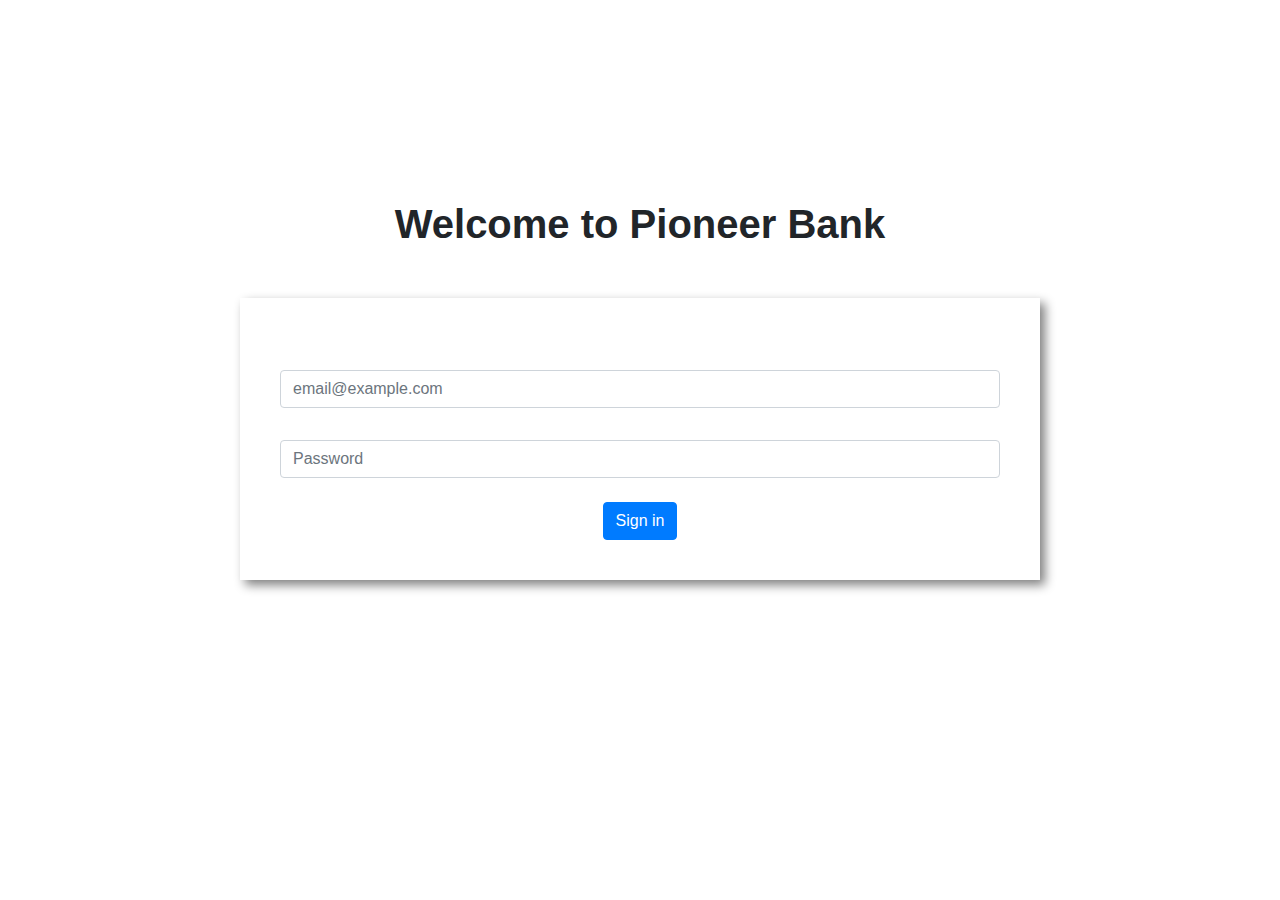
==== index.html @ 8dc9dff0 "floowing code hero jankar vai" ====
<!doctype html>
<html lang="en">
  <head>
    <!-- Required meta tags -->
    <meta charset="utf-8">
    <meta name="viewport" content="width=device-width, initial-scale=1, shrink-to-fit=no">

    <!-- Bootstrap CSS -->
    <link rel="stylesheet" href="https://maxcdn.bootstrapcdn.com/bootstrap/4.0.0/css/bootstrap.min.css" integrity="sha384-Gn5384xqQ1aoWXA+058RXPxPg6fy4IWvTNh0E263XmFcJlSAwiGgFAW/dAiS6JXm" crossorigin="anonymous">
   <link rel="stylesheet" href="style.css">
    <title>Pioneer Bank!</title>
  </head>
  <body>
    <div id="login-Area" class="form-body">
      
      
          <div class="form-div">
            <h1>Welcome to Pioneer Bank</h1>
    
        <div class="input-body">
            
          <label>Login</label>
          <input type="email" id="em" class="form-control"  placeholder="email@example.com">
      
      
          <label>Password</label>
          <input type="password" id="pass" class="form-control"  placeholder="Password">
        
        <br>
        
        <button type="button"  class="btn btn-primary" id="btn">Sign in</button>
   
    </div>
    </div>
</div>


<div id="deposit-Area"> 
    <div class="money-body">
      <div class="row ">
          <div class="col-md-4">
              <div class="d-flex money-body dollar-body">
                  <h2>Deposit</h2>
                  <h1><span>$</span>00</h1>
              </div>
          </div>
          <div class="col-md-4">
              <div class="d-flex money-body dollar-body">
                  <h2>Deposit</h2>
                  <h1><span>$</span>00</h1>
              </div>
          </div>
          <div class="col-md-4">
              <div class="d-flex money-body dollar-body">
                  <h2>Deposit</h2>
                  <h1><span >$</span>1552</h1>
              </div>
          </div>
      </div>
  </div>
  <div class="money-calculation">
     
      <div class="row col-md-6">
          <div class="col-md-6 custom-body">
            <div class="card justify-content-center ">
              <div class="card-body align-items-center ">
                <h5 class="card-title">Deposit</h5>
                <input class="mb-1" type="number">
               <button type="button" class="btn btn-primary ">Deposite</button>
              </div>
            </div>
          </div>
          <div class="col-md-6 custom-body">
              <div class="card justify-content-center ">
                <div class="card-body align-items-center ">
                  <h5 class="card-title">Withdraw</h5>
                  <input class="mb-1" type="number">
                 <button type="button" class="btn btn-primary ">Withdraw</button>
                </div>
              </div>
            </div>
        </div>
      </div>
  
  </div>




    <!-- Optional JavaScript -->
    <!-- jQuery first, then Popper.js, then Bootstrap JS -->
    <script src="https://code.jquery.com/jquery-3.2.1.slim.min.js" integrity="sha384-KJ3o2DKtIkvYIK3UENzmM7KCkRr/rE9/Qpg6aAZGJwFDMVNA/GpGFF93hXpG5KkN" crossorigin="anonymous"></script>
    <script src="https://cdnjs.cloudflare.com/ajax/libs/popper.js/1.12.9/umd/popper.min.js" integrity="sha384-ApNbgh9B+Y1QKtv3Rn7W3mgPxhU9K/ScQsAP7hUibX39j7fakFPskvXusvfa0b4Q" crossorigin="anonymous"></script>
    <script src="https://maxcdn.bootstrapcdn.com/bootstrap/4.0.0/js/bootstrap.min.js" integrity="sha384-JZR6Spejh4U02d8jOt6vLEHfe/JQGiRRSQQxSfFWpi1MquVdAyjUar5+76PVCmYl" crossorigin="anonymous"></script>
    <script src="script.js"></script>  
</body>
</html>
---- style.css ----
body{
    margin: 0;
    padding: 0;

}
.form-body{
    display: flex;
    justify-content: center;
    align-items: center;
    margin-top: 200px;
 
   

}
.form-div h1{
    width: 800px;
    text-align: center;
    margin-bottom: 50px;
    font-weight: 700;
   
}

.input-body{
    display: flex;
    flex-direction: column;
    
    align-items: center;
    width: 100%;
   padding: 40px;
    color: white;
    box-shadow: 5px 5px 10px gray;
   
}
.form-control input{
  
}

.money-calculation{
 display: flex;
justify-content: center;


}
.custom-body{
 padding: 20px;
 width:100% ;
  
 }

 .money-body{
     display: flex;
    justify-content: center;
     
    margin: 5px;
    text-align: center;
    border-radius: 10px;
    padding: 10px;
    color: #fff;
 }

  .dollar-body{
    display: flex;
    flex-direction: column;
    background-color: tomato;
  padding: 30px;
  width: 300px;

 }

 .dollar-body span{
     margin-right: 10px;
 }

 #deposit-Area{
     
     display: none;
 }
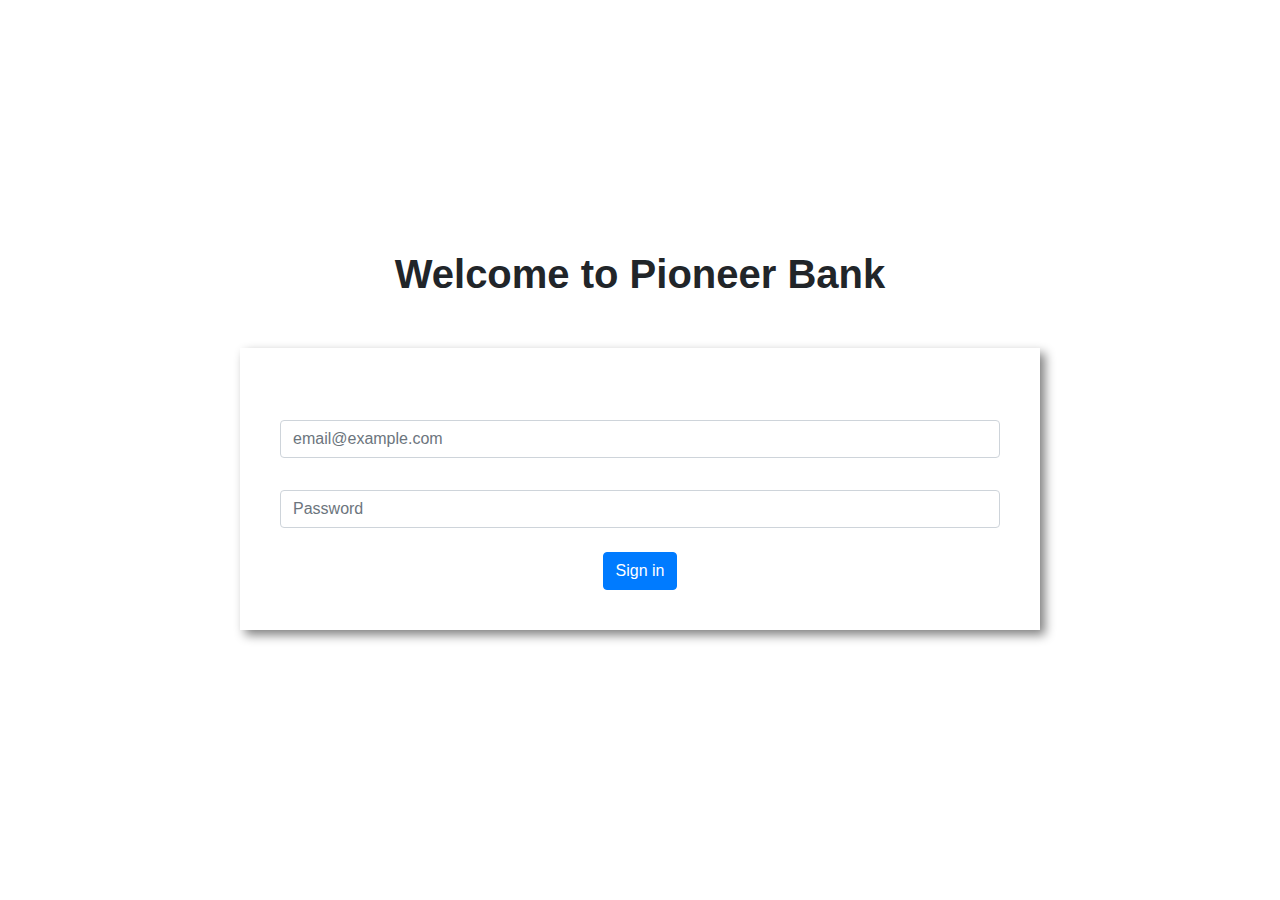
==== commit ef04e64e: "this code partialy my logic appied along sir logic" ====
--- a/index.html
+++ b/index.html
@@ -36,28 +36,30 @@
 
 
 <div id="deposit-Area"> 
-    <div class="money-body">
-      <div class="row ">
-          <div class="col-md-4">
-              <div class="d-flex money-body dollar-body">
-                  <h2>Deposit</h2>
-                  <h1><span>$</span>00</h1>
-              </div>
-          </div>
-          <div class="col-md-4">
-              <div class="d-flex money-body dollar-body">
-                  <h2>Deposit</h2>
-                  <h1><span>$</span>00</h1>
-              </div>
-          </div>
-          <div class="col-md-4">
-              <div class="d-flex money-body dollar-body">
-                  <h2>Deposit</h2>
-                  <h1><span >$</span>1552</h1>
-              </div>
-          </div>
-      </div>
-  </div>
+    <div class="row ">
+    
+        <div class="col-md-4 ">
+            <div class="deposit status">
+                <h2>Deposit</h2>
+                <h1>$<span id="currentDeposit">00</span></h1>
+            </div>
+        </div>
+          <div class="col-md-4 ">
+            <div class="balance  status ">
+                <h2>withdraw</h2>
+                <h1>$<span id="withdrawAmont">00</span></h1>
+            </div>
+        </div>
+        <div class=" col-md-4 ">
+            <div class="withdraw  status">
+                <h2>Balance</h2>
+                <h1>$<span id="currentBalance">100</span></h1>
+            </div>
+        </div>
+    </div>
+    <br>
+    <br>
+ 
   <div class="money-calculation">
      
       <div class="row col-md-6">
@@ -65,8 +67,10 @@
             <div class="card justify-content-center ">
               <div class="card-body align-items-center ">
                 <h5 class="card-title">Deposit</h5>
-                <input class="mb-1" type="number">
-               <button type="button" class="btn btn-primary ">Deposite</button>
+                <input class="amout-class" id="depoId" type="text" placeholder="$ Amount of deposit">
+             <br>
+             <br>
+               <button id="depoBtn" class="btn btn-primary ">Deposite</button>
               </div>
             </div>
           </div>
@@ -74,12 +78,15 @@
               <div class="card justify-content-center ">
                 <div class="card-body align-items-center ">
                   <h5 class="card-title">Withdraw</h5>
-                  <input class="mb-1" type="number">
-                 <button type="button" class="btn btn-primary ">Withdraw</button>
+                  <input class="amout-class" id="drawId" type="text" placeholder="$ Amount of withdraw">
+          <br>
+          <br>
+           <button id="withBtn"  class="btn btn-primary ">Withdraw</button>
                 </div>
               </div>
             </div>
         </div>
+
       </div>
   
   </div>
--- a/style.css
+++ b/style.css
@@ -1,6 +1,6 @@
 body{
     margin: 0;
-    padding: 0;
+   padding: 50px;
 
 }
 .form-body{
@@ -31,21 +31,10 @@
     box-shadow: 5px 5px 10px gray;
    
 }
-.form-control input{
-  
-}
-
-.money-calculation{
- display: flex;
-justify-content: center;
 
 
-}
-.custom-body{
- padding: 20px;
- width:100% ;
-  
- }
+
+
 
  .money-body{
      display: flex;
@@ -58,21 +47,44 @@
     color: #fff;
  }
 
-  .dollar-body{
-    display: flex;
-    flex-direction: column;
-    background-color: tomato;
-  padding: 30px;
-  width: 300px;
 
+
+
+ #deposit-Area{
+
+     display: none;
  }
 
- .dollar-body span{
-     margin-right: 10px;
+
+
+
+
+
+.status{
+    margin: 0 20px;
+    border-radius: 10px;
+    color: ivory;
+    padding: 20px;
+}
+
+ .deposit{
+     background-color: tomato;
  }
+ .balance{
+    background-color: indianred;
+   
+}
+ 
+.withdraw{
+    background-color: orange;
+  
+}
 
- #deposit-Area{
-     
-     display: none;
- }
- +.money-calculation{
+    display: flex;
+   justify-content: center;
+   
+   
+   }
+
+
